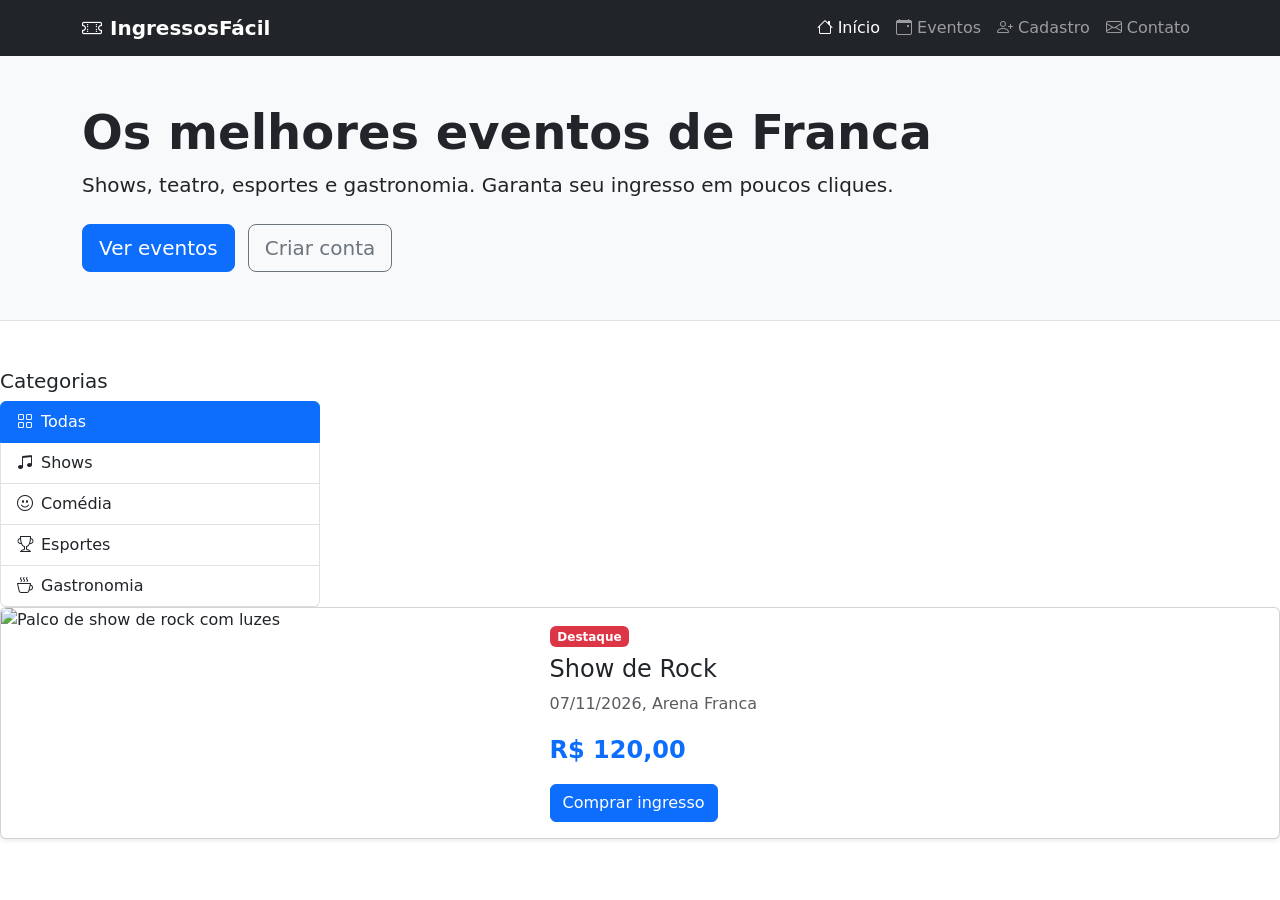
==== exemplo-bootstrap/index.html @ ecc11a9d "atualizando" ====
<!DOCTYPE html>
<html lang="pt-BR">
<head>
    <meta charset="UTF-8">
    <meta name="viewport" content="width=device-width, initial-scale=1.0">
    <title>Meu primeiro Bootstrap</title>

    <!-- CSS do Bootstrap -->
    <link href="https://cdn.jsdelivr.net/npm/bootstrap@5.3.8/dist/css/bootstrap.min.css" rel="stylesheet"
          integrity="sha384-sRIl4kxILFvY47J16cr9ZwB07vP4J8+LH7qKQnuqkuIAvNWLzeN8tE5YBujZqJLB" crossorigin="anonymous">

    <!-- Ícones do Bootstrap (opcional) -->
    <link rel="stylesheet" href="https://cdn.jsdelivr.net/npm/bootstrap-icons@1.11.3/font/bootstrap-icons.min.css">

    <!-- Seu CSS, SEMPRE depois do Bootstrap -->
    <link rel="stylesheet" href="styles.css">
</head>
<body>
    <nav class="navbar navbar-expand-md bg-dark" data-bs-theme="dark">
        <div class="container">
            <a class="navbar-brand fw-bold" href="index.html">
                <i class="bi bi-ticket-perforated me-2" aria-hidden="true"></i>IngressosFácil
            </a>
            <button class="navbar-toggler" type="button" data-bs-toggle="collapse" data-bs-target="#menuPrincipal"
                    aria-controls="menuPrincipal" aria-expanded="false" aria-label="Alternar menu">
                <span class="navbar-toggler-icon"></span>
            </button>
            <div class="collapse navbar-collapse" id="menuPrincipal">
                <ul class="navbar-nav ms-auto">
                    <li class="nav-item">
                        <a class="nav-link active" aria-current="page" href="index.html"><i class="bi bi-house" aria-hidden="true"></i> Início</a>
                    </li>
                    <li class="nav-item">
                        <a class="nav-link" href="index.html#eventos"><i class="bi bi-calendar-event" aria-hidden="true"></i> Eventos</a>
                    </li>
                    <li class="nav-item">
                        <a class="nav-link" href="cadastro.html"><i class="bi bi-person-plus" aria-hidden="true"></i> Cadastro</a>
                    </li>
                    <li class="nav-item">
                        <a class="nav-link" href="#contato"><i class="bi bi-envelope" aria-hidden="true"></i> Contato</a>
                    </li>
                </ul>
            </div>
        </div>
    </nav>
    <header class="bg-body-tertiary border-bottom py-5">
        <div class="container">
            <h1 class="display-5 fw-bold">Os melhores eventos de Franca</h1>
            <p class="lead mb-4">Shows, teatro, esportes e gastronomia. Garanta seu ingresso em poucos cliques.</p>
            <a href="#eventos" class="btn btn-primary btn-lg me-2">Ver eventos</a>
            <a href="cadastro.html" class="btn btn-outline-secondary btn-lg">Criar conta</a>
        </div>
    </header>
    <div class="container my-4">
        <div class="row g-4">
    
            <aside class="col-md-3">
                <!-- menu de categorias -->
            </aside>
    
            <main class="col-md-9" id="eventos">
                <!-- eventos -->
            </main>
    
        </div>
    </div>
    <aside class="col-md-3">
        <h2 class="h5">Categorias</h2>
        <div class="list-group">
            <a href="#" class="list-group-item list-group-item-action active" aria-current="true">
                <i class="bi bi-grid me-2" aria-hidden="true"></i>Todas
            </a>
            <a href="#" class="list-group-item list-group-item-action">
                <i class="bi bi-music-note-beamed me-2" aria-hidden="true"></i>Shows
            </a>
            <a href="#" class="list-group-item list-group-item-action">
                <i class="bi bi-emoji-smile me-2" aria-hidden="true"></i>Comédia
            </a>
            <a href="#" class="list-group-item list-group-item-action">
                <i class="bi bi-trophy me-2" aria-hidden="true"></i>Esportes
            </a>
            <a href="#" class="list-group-item list-group-item-action">
                <i class="bi bi-cup-hot me-2" aria-hidden="true"></i>Gastronomia
            </a>
        </div>
    </aside>
    <div class="card card-hover mb-4 shadow-sm">
        <div class="row g-0">
            <div class="col-md-5">
                <img src="images/show-rock.jpg" class="img-fluid rounded-start h-100 w-100 object-fit-cover" alt="Palco de show de rock com luzes">
            </div>
            <div class="col-md-7">
                <div class="card-body">
                    <span class="badge text-bg-danger mb-2">Destaque</span>
                    <h3 class="card-title h4">Show de Rock</h3>
                    <p class="card-text text-body-secondary">07/11/2026, Arena Franca</p>
                    <p class="fs-4 fw-bold text-primary">R$ 120,00</p>
                    <a href="#" class="btn btn-primary">Comprar ingresso</a>
                </div>
            </div>
        </div>
    </div>
    

    <!-- JavaScript do Bootstrap (necessário para menu hambúrguer, modal, dropdown...) -->
    <script src="https://cdn.jsdelivr.net/npm/bootstrap@5.3.8/dist/js/bootstrap.bundle.min.js"
            integrity="sha384-FKyoEForCGlyvwx9Hj09JcYn3nv7wiPVlz7YYwJrWVcXK/BmnVDxM+D2scQbITxI" crossorigin="anonymous"></script>
</body>
</html>
---- exemplo-bootstrap/styles.css ----
/* Único CSS próprio: o que o Bootstrap não oferece pronto */
.card-hover {
    transition: transform 0.2s ease;
}

.card-hover:hover {
    transform: translateY(-4px);
}
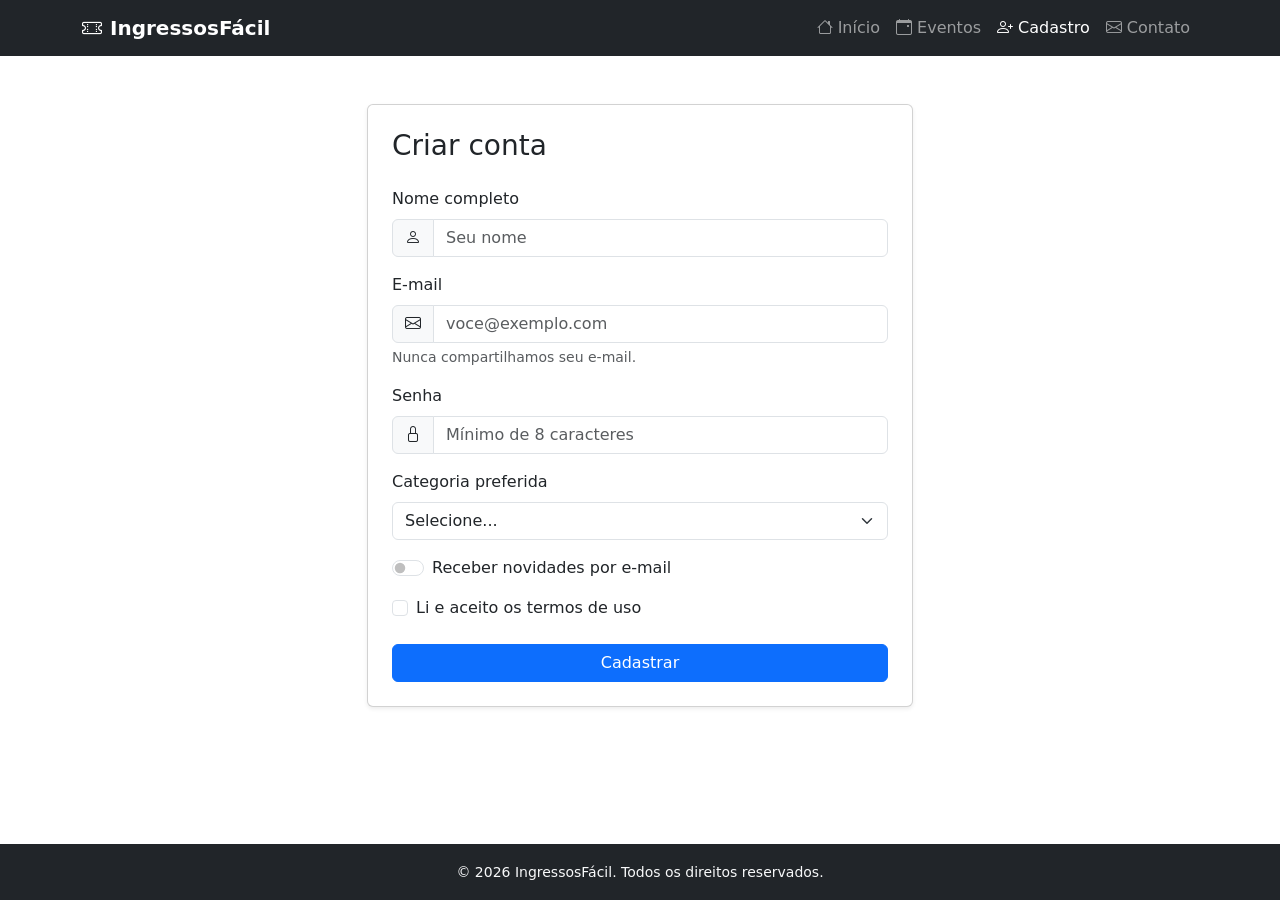
==== commit 45c12749: "atualizando" ====
--- a/exemplo-bootstrap/index.html
+++ b/exemplo-bootstrap/index.html
@@ -3,19 +3,13 @@
 <head>
     <meta charset="UTF-8">
     <meta name="viewport" content="width=device-width, initial-scale=1.0">
-    <title>Meu primeiro Bootstrap</title>
-
-    <!-- CSS do Bootstrap -->
-    <link href="https://cdn.jsdelivr.net/npm/bootstrap@5.3.8/dist/css/bootstrap.min.css" rel="stylesheet"
-          integrity="sha384-sRIl4kxILFvY47J16cr9ZwB07vP4J8+LH7qKQnuqkuIAvNWLzeN8tE5YBujZqJLB" crossorigin="anonymous">
-
-    <!-- Ícones do Bootstrap (opcional) -->
+    <title>Cadastro - IngressosFácil</title>
+    <link href="https://cdn.jsdelivr.net/npm/bootstrap@5.3.8/dist/css/bootstrap.min.css" rel="stylesheet" integrity="sha384-sRIl4kxILFvY47J16cr9ZwB07vP4J8+LH7qKQnuqkuIAvNWLzeN8tE5YBujZqJLB" crossorigin="anonymous">
     <link rel="stylesheet" href="https://cdn.jsdelivr.net/npm/bootstrap-icons@1.11.3/font/bootstrap-icons.min.css">
-
-    <!-- Seu CSS, SEMPRE depois do Bootstrap -->
     <link rel="stylesheet" href="styles.css">
 </head>
-<body>
+<body class="d-flex flex-column min-vh-100">
+
     <nav class="navbar navbar-expand-md bg-dark" data-bs-theme="dark">
         <div class="container">
             <a class="navbar-brand fw-bold" href="index.html">
@@ -28,13 +22,13 @@
             <div class="collapse navbar-collapse" id="menuPrincipal">
                 <ul class="navbar-nav ms-auto">
                     <li class="nav-item">
-                        <a class="nav-link active" aria-current="page" href="index.html"><i class="bi bi-house" aria-hidden="true"></i> Início</a>
+                        <a class="nav-link" href="index.html"><i class="bi bi-house" aria-hidden="true"></i> Início</a>
                     </li>
                     <li class="nav-item">
                         <a class="nav-link" href="index.html#eventos"><i class="bi bi-calendar-event" aria-hidden="true"></i> Eventos</a>
                     </li>
                     <li class="nav-item">
-                        <a class="nav-link" href="cadastro.html"><i class="bi bi-person-plus" aria-hidden="true"></i> Cadastro</a>
+                        <a class="nav-link active" aria-current="page" href="cadastro.html"><i class="bi bi-person-plus" aria-hidden="true"></i> Cadastro</a>
                     </li>
                     <li class="nav-item">
                         <a class="nav-link" href="#contato"><i class="bi bi-envelope" aria-hidden="true"></i> Contato</a>
@@ -43,67 +37,71 @@
             </div>
         </div>
     </nav>
-    <header class="bg-body-tertiary border-bottom py-5">
-        <div class="container">
-            <h1 class="display-5 fw-bold">Os melhores eventos de Franca</h1>
-            <p class="lead mb-4">Shows, teatro, esportes e gastronomia. Garanta seu ingresso em poucos cliques.</p>
-            <a href="#eventos" class="btn btn-primary btn-lg me-2">Ver eventos</a>
-            <a href="cadastro.html" class="btn btn-outline-secondary btn-lg">Criar conta</a>
-        </div>
-    </header>
-    <div class="container my-4">
-        <div class="row g-4">
-    
-            <aside class="col-md-3">
-                <!-- menu de categorias -->
-            </aside>
-    
-            <main class="col-md-9" id="eventos">
-                <!-- eventos -->
-            </main>
-    
-        </div>
-    </div>
-    <aside class="col-md-3">
-        <h2 class="h5">Categorias</h2>
-        <div class="list-group">
-            <a href="#" class="list-group-item list-group-item-action active" aria-current="true">
-                <i class="bi bi-grid me-2" aria-hidden="true"></i>Todas
-            </a>
-            <a href="#" class="list-group-item list-group-item-action">
-                <i class="bi bi-music-note-beamed me-2" aria-hidden="true"></i>Shows
-            </a>
-            <a href="#" class="list-group-item list-group-item-action">
-                <i class="bi bi-emoji-smile me-2" aria-hidden="true"></i>Comédia
-            </a>
-            <a href="#" class="list-group-item list-group-item-action">
-                <i class="bi bi-trophy me-2" aria-hidden="true"></i>Esportes
-            </a>
-            <a href="#" class="list-group-item list-group-item-action">
-                <i class="bi bi-cup-hot me-2" aria-hidden="true"></i>Gastronomia
-            </a>
-        </div>
-    </aside>
-    <div class="card card-hover mb-4 shadow-sm">
-        <div class="row g-0">
-            <div class="col-md-5">
-                <img src="images/show-rock.jpg" class="img-fluid rounded-start h-100 w-100 object-fit-cover" alt="Palco de show de rock com luzes">
-            </div>
-            <div class="col-md-7">
-                <div class="card-body">
-                    <span class="badge text-bg-danger mb-2">Destaque</span>
-                    <h3 class="card-title h4">Show de Rock</h3>
-                    <p class="card-text text-body-secondary">07/11/2026, Arena Franca</p>
-                    <p class="fs-4 fw-bold text-primary">R$ 120,00</p>
-                    <a href="#" class="btn btn-primary">Comprar ingresso</a>
+
+    <main class="container my-5">
+        <div class="row justify-content-center">
+            <div class="col-12 col-md-8 col-lg-6">
+                <div class="card shadow-sm">
+                    <div class="card-body p-4">
+                        <h1 class="h3 mb-4">Criar conta</h1>
+
+                        <form id="registerForm" method="POST">
+                        <div class="mb-3">
+                            <label for="nome" class="form-label">Nome completo</label>
+                            <div class="input-group">
+                                <span class="input-group-text"><i class="bi bi-person" aria-hidden="true"></i></span>
+                                <input type="text" class="form-control" id="nome" name="nome" placeholder="Seu nome" required>
+                            </div>
+                        </div>
+                        <div class="mb-3">
+                            <label for="email" class="form-label">E-mail</label>
+                            <div class="input-group">
+                                <span class="input-group-text"><i class="bi bi-envelope" aria-hidden="true"></i></span>
+                                <input type="email" class="form-control" id="email" name="email" placeholder="voce@exemplo.com" required>
+                            </div>
+                            <div class="form-text">Nunca compartilhamos seu e-mail.</div>
+                        </div>
+                        <div class="mb-3">
+                            <label for="senha" class="form-label">Senha</label>
+                            <div class="input-group">
+                                <span class="input-group-text"><i class="bi bi-lock" aria-hidden="true"></i></span>
+                                <input type="password" class="form-control" id="senha" name="senha" placeholder="Mínimo de 8 caracteres" required>
+                            </div>
+                        </div>
+
+                            <div class="mb-3">
+                                <label for="categoria" class="form-label">Categoria preferida</label>
+                                <select class="form-select" id="categoria" name="categoria">
+                                    <option value="" selected>Selecione...</option>
+                                    <option value="show">Shows</option>
+                                    <option value="comedia">Comédia</option>
+                                    <option value="esporte">Esportes</option>
+                                    <option value="gastronomia">Gastronomia</option>
+                                </select>
+                            </div>
+
+                            <div class="form-check form-switch mb-3">
+                                <input class="form-check-input" type="checkbox" role="switch" id="novidades" name="novidades">
+                                <label class="form-check-label" for="novidades">Receber novidades por e-mail</label>
+                            </div>
+
+                            <div class="form-check mb-4">
+                                <input class="form-check-input" type="checkbox" id="termos" name="termos" required>
+                                <label class="form-check-label" for="termos">Li e aceito os termos de uso</label>
+                            </div>
+
+                            <button type="submit" class="btn btn-primary w-100">Cadastrar</button>
+                        </form>
+                    </div>
                 </div>
             </div>
         </div>
-    </div>
-    
+    </main>
 
-    <!-- JavaScript do Bootstrap (necessário para menu hambúrguer, modal, dropdown...) -->
-    <script src="https://cdn.jsdelivr.net/npm/bootstrap@5.3.8/dist/js/bootstrap.bundle.min.js"
-            integrity="sha384-FKyoEForCGlyvwx9Hj09JcYn3nv7wiPVlz7YYwJrWVcXK/BmnVDxM+D2scQbITxI" crossorigin="anonymous"></script>
+    <footer id="contato" class="bg-dark text-light text-center py-3 mt-auto">
+        <small>&copy; 2026 IngressosFácil. Todos os direitos reservados.</small>
+    </footer>
+
+    <script src="https://cdn.jsdelivr.net/npm/bootstrap@5.3.8/dist/js/bootstrap.bundle.min.js" integrity="sha384-FKyoEForCGlyvwx9Hj09JcYn3nv7wiPVlz7YYwJrWVcXK/BmnVDxM+D2scQbITxI" crossorigin="anonymous"></script>
 </body>
 </html>
